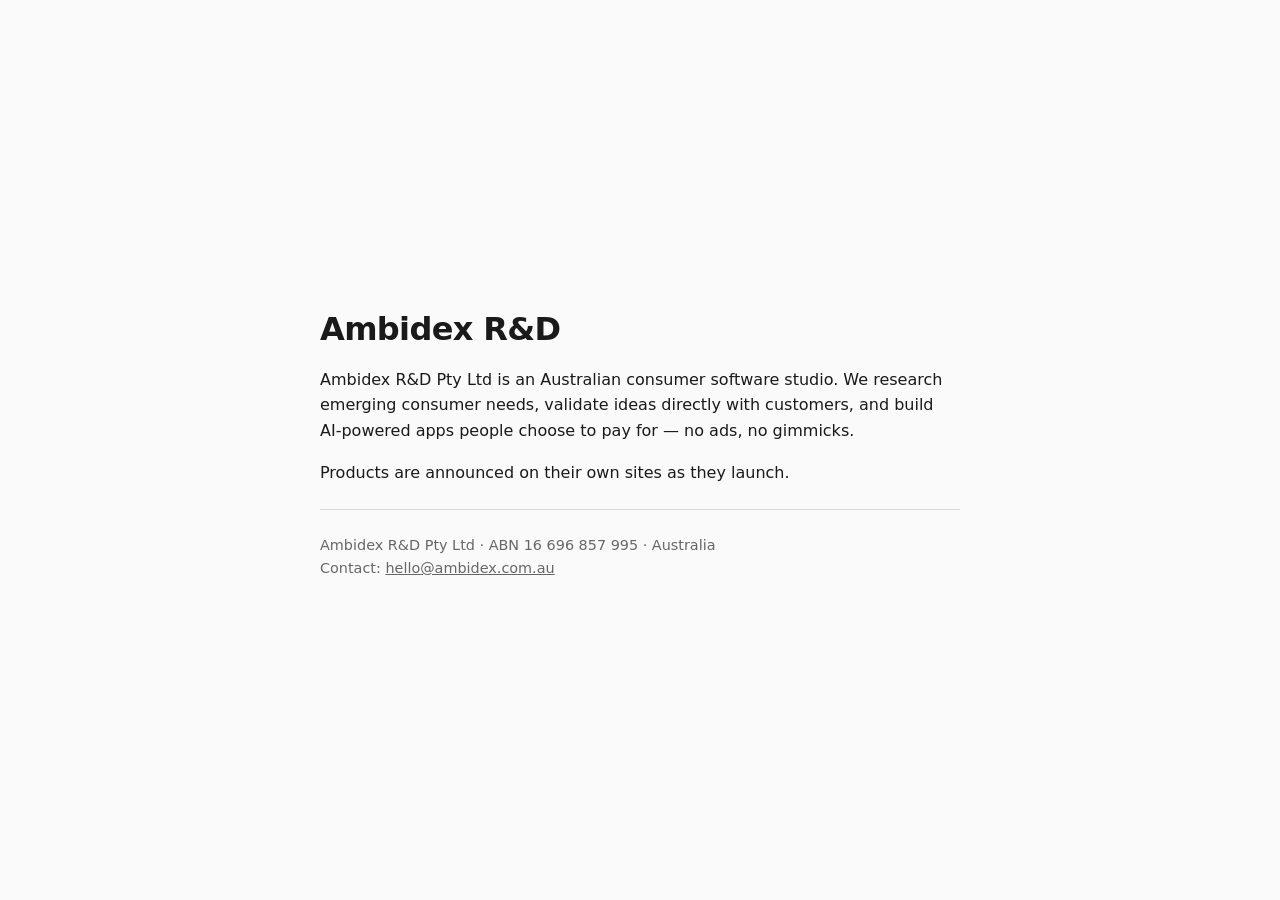
==== index.html @ 12a81c01 "Ambidex R&D company landing page Co-Authored-By: Claude Fable 5 <noreply@anthropic.com>" ====
<!DOCTYPE html>
<html lang="en">
<head>
<meta charset="utf-8">
<meta name="viewport" content="width=device-width, initial-scale=1">
<title>Ambidex R&D</title>
<meta name="description" content="Ambidex R&D Pty Ltd — an Australian consumer software studio. We research, validate, and build AI-powered consumer apps.">
<style>
  :root { color-scheme: light dark; }
  * { margin: 0; box-sizing: border-box; }
  body { font-family: system-ui, -apple-system, sans-serif; line-height: 1.6;
         display: flex; min-height: 100vh; align-items: center; justify-content: center;
         background: #fafafa; color: #1a1a1a; padding: 2rem; }
  @media (prefers-color-scheme: dark) { body { background: #111; color: #eee; } }
  main { max-width: 40rem; }
  h1 { font-size: 2rem; letter-spacing: -0.02em; margin-bottom: 0.75rem; }
  p { margin-bottom: 1rem; }
  .muted { opacity: 0.65; font-size: 0.9rem; }
  hr { border: none; border-top: 1px solid currentColor; opacity: 0.15; margin: 1.5rem 0; }
  a { color: inherit; }
</style>
</head>
<body>
<main>
  <h1>Ambidex R&amp;D</h1>
  <p>Ambidex R&amp;D Pty Ltd is an Australian consumer software studio. We research
     emerging consumer needs, validate ideas directly with customers, and build
     AI-powered apps people choose to pay for &mdash; no ads, no gimmicks.</p>
  <p>Products are announced on their own sites as they launch.</p>
  <hr>
  <p class="muted">Ambidex R&amp;D Pty Ltd &middot; ABN 16 696 857 995 &middot; Australia<br>
     Contact: <a href="mailto:hello@ambidex.com.au">hello@ambidex.com.au</a></p>
</main>
</body>
</html>
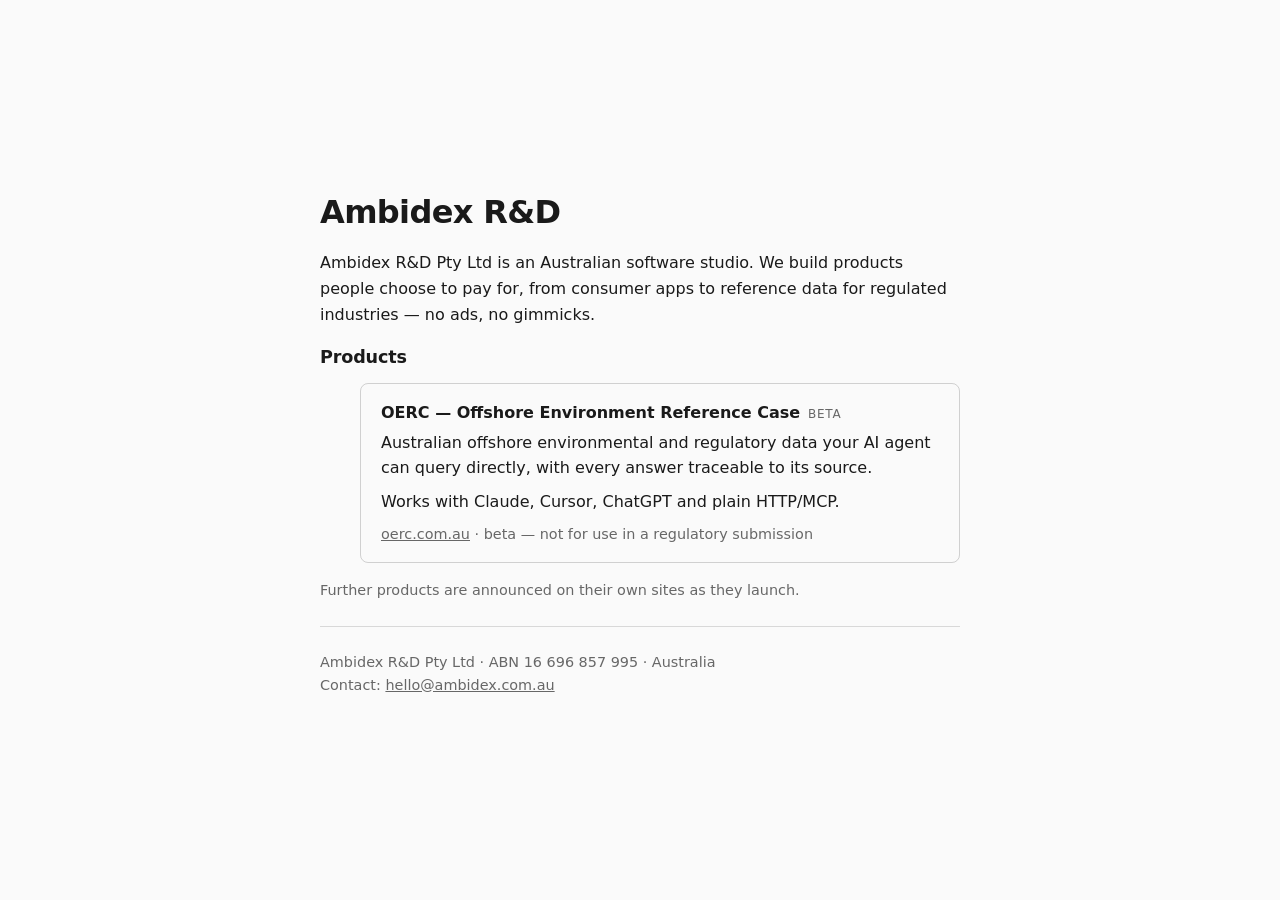
==== commit f8fc88e7: "Add Products section with OERC card; drop 'consumer software studio' - Positioning sentence now read" ====
--- a/index.html
+++ b/index.html
@@ -1,10 +1,10 @@
 <!DOCTYPE html>
-<html lang="en">
+<html lang="en-AU">
 <head>
 <meta charset="utf-8">
 <meta name="viewport" content="width=device-width, initial-scale=1">
 <title>Ambidex R&D</title>
-<meta name="description" content="Ambidex R&D Pty Ltd — an Australian consumer software studio. We research, validate, and build AI-powered consumer apps.">
+<meta name="description" content="Ambidex R&D Pty Ltd — an Australian software studio. We build products people choose to pay for, from consumer apps to reference data for regulated industries.">
 <style>
   :root { color-scheme: light dark; }
   * { margin: 0; box-sizing: border-box; }
@@ -14,8 +14,17 @@
   @media (prefers-color-scheme: dark) { body { background: #111; color: #eee; } }
   main { max-width: 40rem; }
   h1 { font-size: 2rem; letter-spacing: -0.02em; margin-bottom: 0.75rem; }
+  h2 { font-size: 1.1rem; letter-spacing: -0.01em; margin-bottom: 0.75rem; }
+  h3 { font-size: 1rem; margin-bottom: 0.25rem; }
   p { margin-bottom: 1rem; }
   .muted { opacity: 0.65; font-size: 0.9rem; }
+  .products { list-style: none; }
+  .product { border: 1px solid currentColor; border-radius: 0.5rem; padding: 1rem 1.25rem;
+             margin-bottom: 1rem; border-color: rgba(128, 128, 128, 0.35); }
+  .product p { margin-bottom: 0.5rem; }
+  .product p:last-child { margin-bottom: 0; }
+  .tag { font-size: 0.75rem; text-transform: uppercase; letter-spacing: 0.06em;
+         opacity: 0.65; margin-left: 0.5rem; font-weight: normal; }
   hr { border: none; border-top: 1px solid currentColor; opacity: 0.15; margin: 1.5rem 0; }
   a { color: inherit; }
 </style>
@@ -23,10 +32,22 @@
 <body>
 <main>
   <h1>Ambidex R&amp;D</h1>
-  <p>Ambidex R&amp;D Pty Ltd is an Australian consumer software studio. We research
-     emerging consumer needs, validate ideas directly with customers, and build
-     AI-powered apps people choose to pay for &mdash; no ads, no gimmicks.</p>
-  <p>Products are announced on their own sites as they launch.</p>
+  <p>Ambidex R&amp;D Pty Ltd is an Australian software studio. We build products
+     people choose to pay for, from consumer apps to reference data for regulated
+     industries &mdash; no ads, no gimmicks.</p>
+
+  <h2>Products</h2>
+  <ul class="products">
+    <li class="product">
+      <h3>OERC &mdash; Offshore Environment Reference Case<span class="tag">Beta</span></h3>
+      <p>Australian offshore environmental and regulatory data your AI agent can
+         query directly, with every answer traceable to its source.</p>
+      <p>Works with Claude, Cursor, ChatGPT and plain HTTP/MCP.</p>
+      <p class="muted"><a href="https://oerc.com.au">oerc.com.au</a> &middot;
+         beta &mdash; not for use in a regulatory submission</p>
+    </li>
+  </ul>
+  <p class="muted">Further products are announced on their own sites as they launch.</p>
   <hr>
   <p class="muted">Ambidex R&amp;D Pty Ltd &middot; ABN 16 696 857 995 &middot; Australia<br>
      Contact: <a href="mailto:hello@ambidex.com.au">hello@ambidex.com.au</a></p>
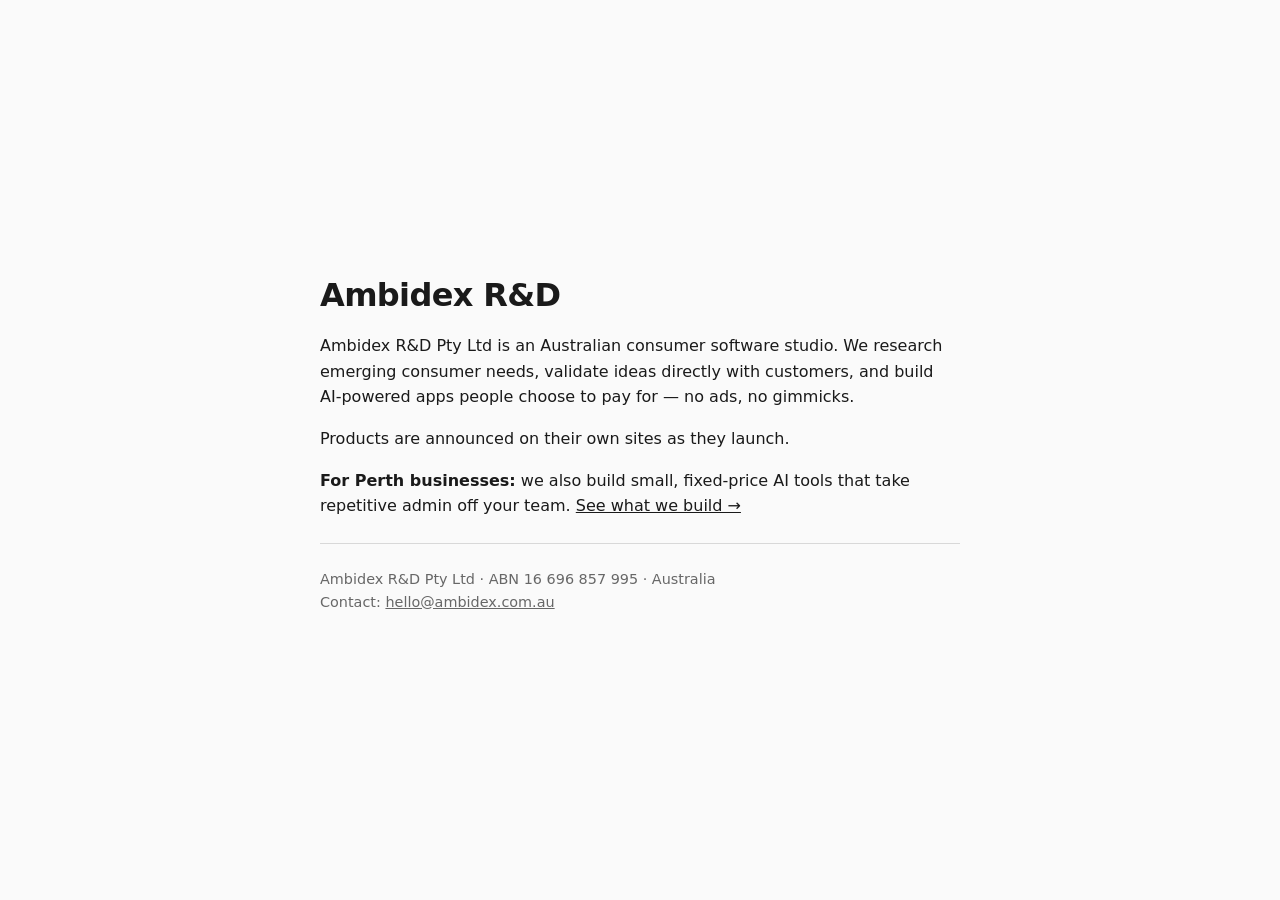
==== commit 29d3ea3a: "Add 'For Perth businesses' services page and link; add A brand mark favicon (prices commented out pe" ====
--- a/index.html
+++ b/index.html
@@ -1,10 +1,11 @@
 <!DOCTYPE html>
-<html lang="en-AU">
+<html lang="en">
 <head>
 <meta charset="utf-8">
 <meta name="viewport" content="width=device-width, initial-scale=1">
 <title>Ambidex R&D</title>
-<meta name="description" content="Ambidex R&D Pty Ltd — an Australian software studio. We build products people choose to pay for, from consumer apps to reference data for regulated industries.">
+<link rel="icon" type="image/png" href="/assets/ambidex-a.png">
+<meta name="description" content="Ambidex R&D Pty Ltd — an Australian consumer software studio. We research, validate, and build AI-powered consumer apps.">
 <style>
   :root { color-scheme: light dark; }
   * { margin: 0; box-sizing: border-box; }
@@ -14,17 +15,8 @@
   @media (prefers-color-scheme: dark) { body { background: #111; color: #eee; } }
   main { max-width: 40rem; }
   h1 { font-size: 2rem; letter-spacing: -0.02em; margin-bottom: 0.75rem; }
-  h2 { font-size: 1.1rem; letter-spacing: -0.01em; margin-bottom: 0.75rem; }
-  h3 { font-size: 1rem; margin-bottom: 0.25rem; }
   p { margin-bottom: 1rem; }
   .muted { opacity: 0.65; font-size: 0.9rem; }
-  .products { list-style: none; }
-  .product { border: 1px solid currentColor; border-radius: 0.5rem; padding: 1rem 1.25rem;
-             margin-bottom: 1rem; border-color: rgba(128, 128, 128, 0.35); }
-  .product p { margin-bottom: 0.5rem; }
-  .product p:last-child { margin-bottom: 0; }
-  .tag { font-size: 0.75rem; text-transform: uppercase; letter-spacing: 0.06em;
-         opacity: 0.65; margin-left: 0.5rem; font-weight: normal; }
   hr { border: none; border-top: 1px solid currentColor; opacity: 0.15; margin: 1.5rem 0; }
   a { color: inherit; }
 </style>
@@ -32,22 +24,12 @@
 <body>
 <main>
   <h1>Ambidex R&amp;D</h1>
-  <p>Ambidex R&amp;D Pty Ltd is an Australian software studio. We build products
-     people choose to pay for, from consumer apps to reference data for regulated
-     industries &mdash; no ads, no gimmicks.</p>
-
-  <h2>Products</h2>
-  <ul class="products">
-    <li class="product">
-      <h3>OERC &mdash; Offshore Environment Reference Case<span class="tag">Beta</span></h3>
-      <p>Australian offshore environmental and regulatory data your AI agent can
-         query directly, with every answer traceable to its source.</p>
-      <p>Works with Claude, Cursor, ChatGPT and plain HTTP/MCP.</p>
-      <p class="muted"><a href="https://oerc.com.au">oerc.com.au</a> &middot;
-         beta &mdash; not for use in a regulatory submission</p>
-    </li>
-  </ul>
-  <p class="muted">Further products are announced on their own sites as they launch.</p>
+  <p>Ambidex R&amp;D Pty Ltd is an Australian consumer software studio. We research
+     emerging consumer needs, validate ideas directly with customers, and build
+     AI-powered apps people choose to pay for &mdash; no ads, no gimmicks.</p>
+  <p>Products are announced on their own sites as they launch.</p>
+  <p><strong>For Perth businesses:</strong> we also build small, fixed-price AI tools
+     that take repetitive admin off your team. <a href="/services.html">See what we build &rarr;</a></p>
   <hr>
   <p class="muted">Ambidex R&amp;D Pty Ltd &middot; ABN 16 696 857 995 &middot; Australia<br>
      Contact: <a href="mailto:hello@ambidex.com.au">hello@ambidex.com.au</a></p>
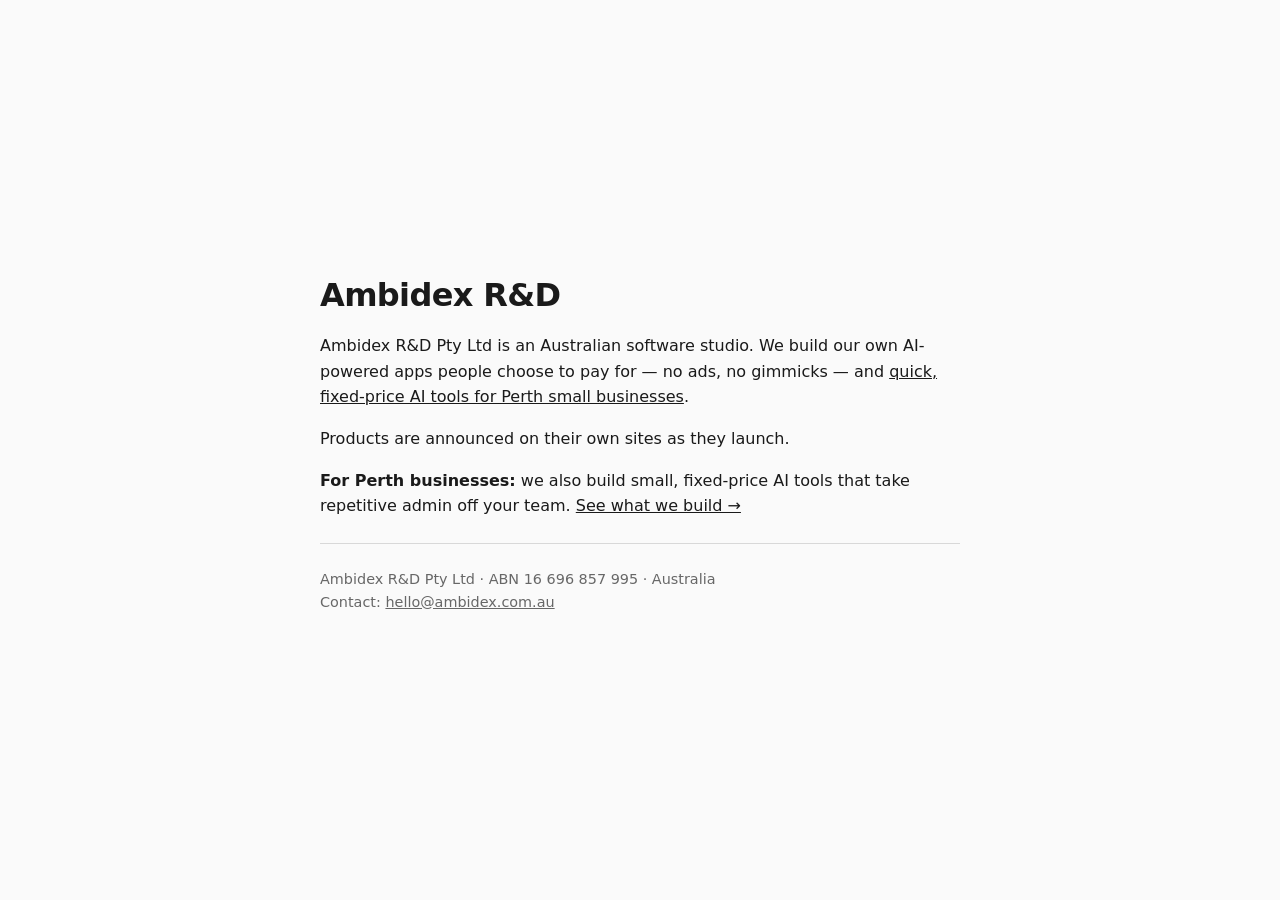
==== commit 2f205198: "Broaden homepage intro; add Who you'll work with" ====
--- a/index.html
+++ b/index.html
@@ -24,9 +24,9 @@
 <body>
 <main>
   <h1>Ambidex R&amp;D</h1>
-  <p>Ambidex R&amp;D Pty Ltd is an Australian consumer software studio. We research
-     emerging consumer needs, validate ideas directly with customers, and build
-     AI-powered apps people choose to pay for &mdash; no ads, no gimmicks.</p>
+  <p>Ambidex R&amp;D Pty Ltd is an Australian software studio. We build our own
+     AI-powered apps people choose to pay for &mdash; no ads, no gimmicks &mdash; and
+     <a href="/services.html">quick, fixed-price AI tools for Perth small businesses</a>.</p>
   <p>Products are announced on their own sites as they launch.</p>
   <p><strong>For Perth businesses:</strong> we also build small, fixed-price AI tools
      that take repetitive admin off your team. <a href="/services.html">See what we build &rarr;</a></p>
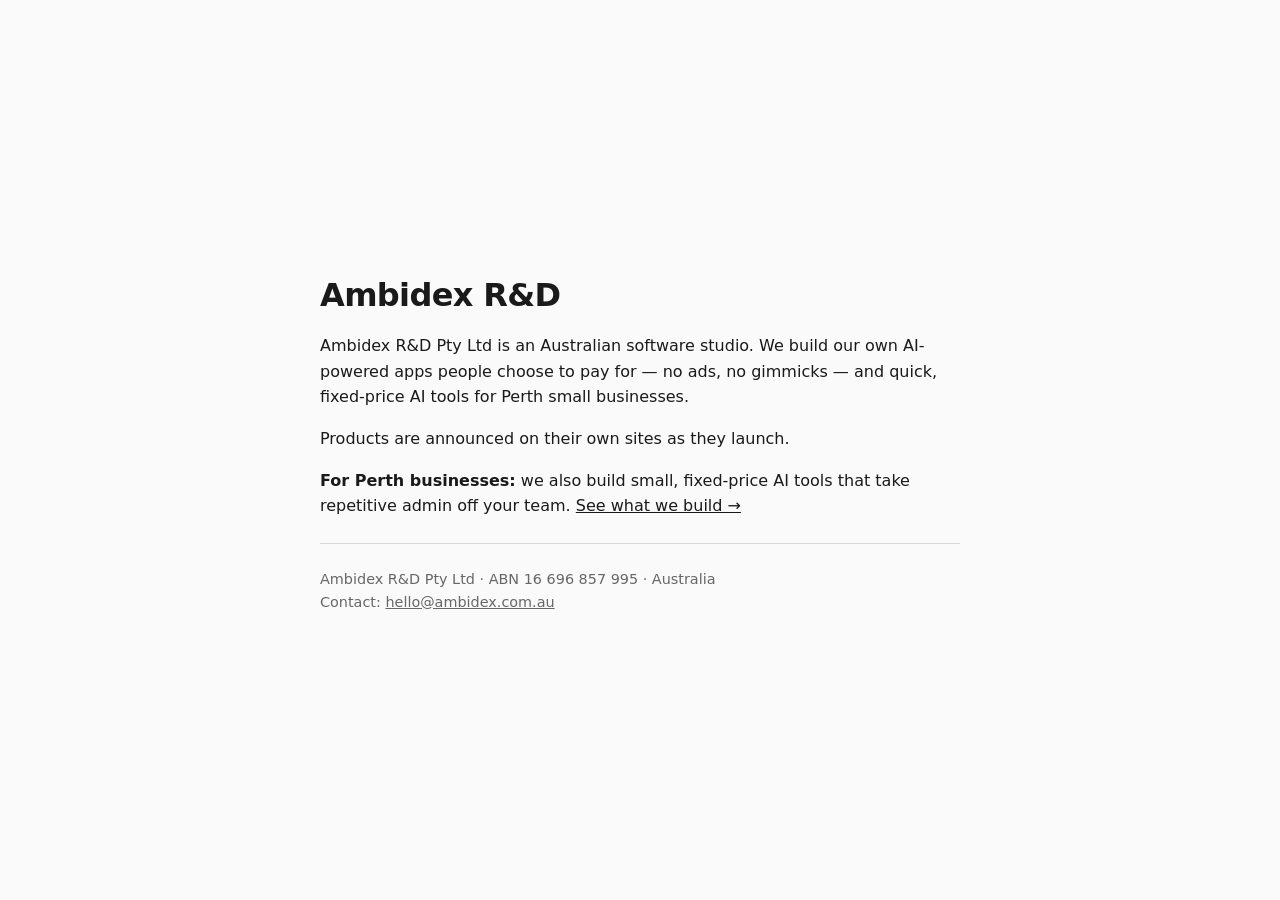
==== commit 0af7b645: "One services link on homepage; update meta description" ====
--- a/index.html
+++ b/index.html
@@ -5,7 +5,7 @@
 <meta name="viewport" content="width=device-width, initial-scale=1">
 <title>Ambidex R&D</title>
 <link rel="icon" type="image/png" href="/assets/ambidex-a.png">
-<meta name="description" content="Ambidex R&D Pty Ltd — an Australian consumer software studio. We research, validate, and build AI-powered consumer apps.">
+<meta name="description" content="Ambidex R&D Pty Ltd — an Australian software studio. We build our own AI-powered apps and quick, fixed-price AI tools for Perth small businesses.">
 <style>
   :root { color-scheme: light dark; }
   * { margin: 0; box-sizing: border-box; }
@@ -26,7 +26,7 @@
   <h1>Ambidex R&amp;D</h1>
   <p>Ambidex R&amp;D Pty Ltd is an Australian software studio. We build our own
      AI-powered apps people choose to pay for &mdash; no ads, no gimmicks &mdash; and
-     <a href="/services.html">quick, fixed-price AI tools for Perth small businesses</a>.</p>
+     quick, fixed-price AI tools for Perth small businesses.</p>
   <p>Products are announced on their own sites as they launch.</p>
   <p><strong>For Perth businesses:</strong> we also build small, fixed-price AI tools
      that take repetitive admin off your team. <a href="/services.html">See what we build &rarr;</a></p>
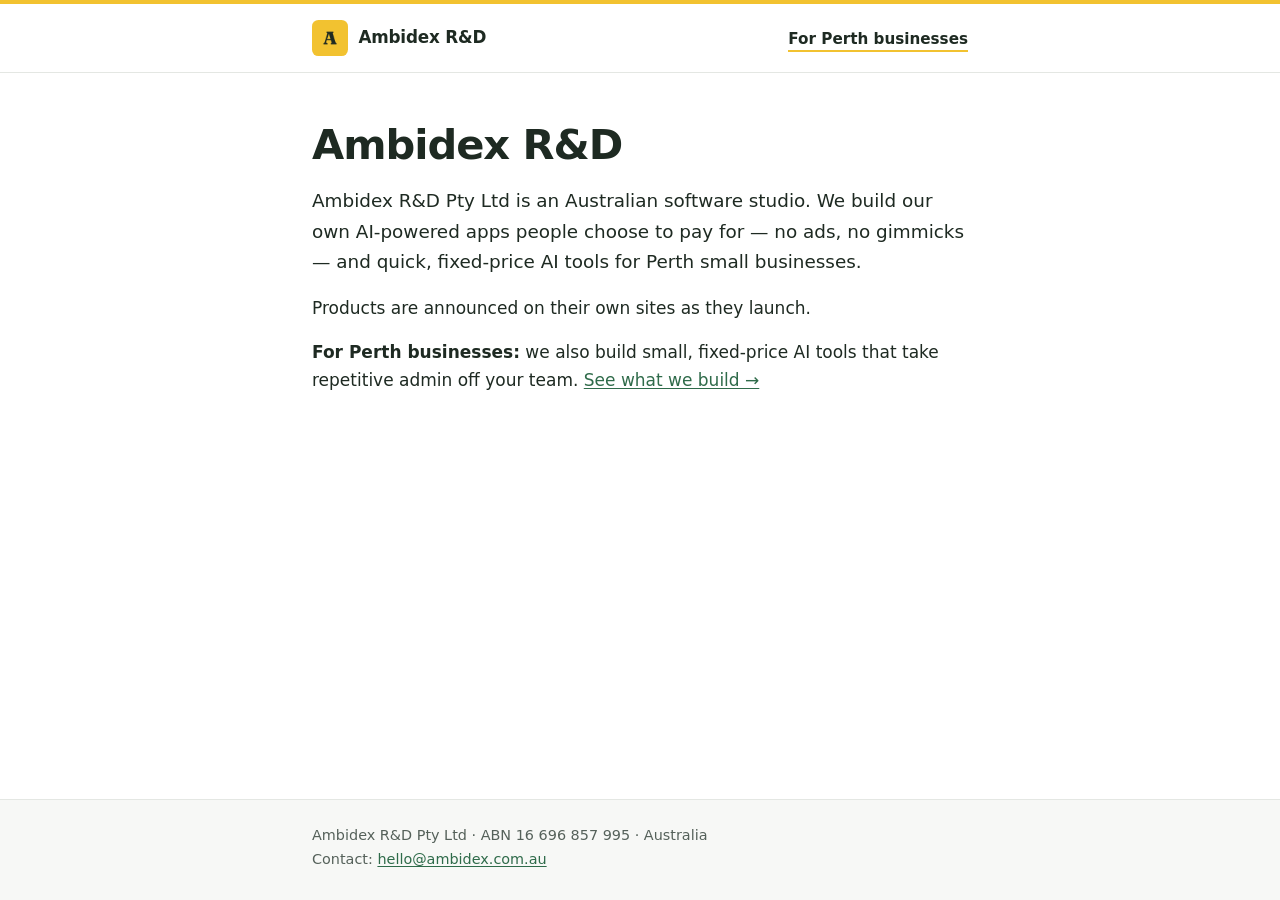
==== commit 244b32c2: "Light theme with brand colours and logo; update How it works step 1 and scoping line" ====
--- a/index.html
+++ b/index.html
@@ -1,38 +1,30 @@
 <!DOCTYPE html>
-<html lang="en">
+<html lang="en-AU">
 <head>
 <meta charset="utf-8">
 <meta name="viewport" content="width=device-width, initial-scale=1">
 <title>Ambidex R&D</title>
 <link rel="icon" type="image/png" href="/assets/ambidex-a.png">
 <meta name="description" content="Ambidex R&D Pty Ltd — an Australian software studio. We build our own AI-powered apps and quick, fixed-price AI tools for Perth small businesses.">
-<style>
-  :root { color-scheme: light dark; }
-  * { margin: 0; box-sizing: border-box; }
-  body { font-family: system-ui, -apple-system, sans-serif; line-height: 1.6;
-         display: flex; min-height: 100vh; align-items: center; justify-content: center;
-         background: #fafafa; color: #1a1a1a; padding: 2rem; }
-  @media (prefers-color-scheme: dark) { body { background: #111; color: #eee; } }
-  main { max-width: 40rem; }
-  h1 { font-size: 2rem; letter-spacing: -0.02em; margin-bottom: 0.75rem; }
-  p { margin-bottom: 1rem; }
-  .muted { opacity: 0.65; font-size: 0.9rem; }
-  hr { border: none; border-top: 1px solid currentColor; opacity: 0.15; margin: 1.5rem 0; }
-  a { color: inherit; }
-</style>
+<link rel="stylesheet" href="/assets/site.css">
 </head>
 <body>
-<main>
+<header class="site-header"><div class="wrap">
+  <a class="brand" href="/"><img src="/assets/ambidex-a.png" alt="" width="36" height="36">Ambidex R&amp;D</a>
+  <nav class="nav"><a href="/services.html">For Perth businesses</a></nav>
+</div></header>
+<main><div class="wrap">
   <h1>Ambidex R&amp;D</h1>
-  <p>Ambidex R&amp;D Pty Ltd is an Australian software studio. We build our own
+  <p class="lead">Ambidex R&amp;D Pty Ltd is an Australian software studio. We build our own
      AI-powered apps people choose to pay for &mdash; no ads, no gimmicks &mdash; and
      quick, fixed-price AI tools for Perth small businesses.</p>
   <p>Products are announced on their own sites as they launch.</p>
   <p><strong>For Perth businesses:</strong> we also build small, fixed-price AI tools
      that take repetitive admin off your team. <a href="/services.html">See what we build &rarr;</a></p>
-  <hr>
-  <p class="muted">Ambidex R&amp;D Pty Ltd &middot; ABN 16 696 857 995 &middot; Australia<br>
+</div></main>
+<footer class="site-footer"><div class="wrap">
+  <p>Ambidex R&amp;D Pty Ltd &middot; ABN 16 696 857 995 &middot; Australia<br>
      Contact: <a href="mailto:hello@ambidex.com.au">hello@ambidex.com.au</a></p>
-</main>
+</div></footer>
 </body>
 </html>
--- a/assets/site.css
+++ b/assets/site.css
@@ -0,0 +1,63 @@
+/* Ambidex R&D: light theme.
+   Text #1E2A22 on white 14.9:1 | link green #2F6B4A on white 6.32:1 | muted #55615A on white 6.47:1
+   Button text #1E2A22 on yellow #F2C230 8.89:1 | #6FAF8A and #F2C230 are decorative only (not used for text on white). */
+:root {
+  color-scheme: light;
+  --ink: #1E2A22; --muted: #55615A; --yellow: #F2C230; --green: #6FAF8A;
+  --link: #2F6B4A; --link-hover: #24533A; --line: #E4E7E3; --soft: #F7F8F6;
+}
+* { margin: 0; box-sizing: border-box; }
+html { background: #fff; }
+body { font-family: system-ui, -apple-system, "Segoe UI", Roboto, sans-serif;
+       font-size: 1.0625rem; line-height: 1.65; color: var(--ink); background: #fff;
+       border-top: 4px solid var(--yellow);
+       min-height: 100vh; display: flex; flex-direction: column; }
+.wrap { width: 100%; max-width: 44rem; margin: 0 auto; padding: 0 1.5rem; }
+
+.site-header { border-bottom: 1px solid var(--line); }
+.site-header .wrap { display: flex; align-items: center; justify-content: space-between;
+                     gap: 1rem; padding-top: 1rem; padding-bottom: 1rem; }
+.brand { display: inline-flex; align-items: center; gap: 0.65rem; color: var(--ink);
+         text-decoration: none; font-weight: 700; font-size: 1.05rem; letter-spacing: -0.01em; }
+.brand img { width: 2.25rem; height: 2.25rem; border-radius: 0.4rem; display: block; }
+.nav a { color: var(--ink); text-decoration: none; font-weight: 600; font-size: 0.95rem;
+         padding-bottom: 2px; border-bottom: 2px solid var(--yellow); }
+.nav a:hover { color: var(--link); }
+
+main { flex: 1; padding: 3rem 0 3.5rem; }
+h1 { font-size: clamp(1.9rem, 4.5vw, 2.6rem); line-height: 1.15; letter-spacing: -0.025em;
+     margin-bottom: 1.1rem; }
+h2 { font-size: 1.3rem; letter-spacing: -0.015em; line-height: 1.3; margin: 2.75rem 0 0.9rem; }
+h2::after { content: ""; display: block; width: 2.5rem; height: 3px; margin-top: 0.45rem;
+            background: var(--green); border-radius: 2px; }
+h3 { font-size: 1.05rem; margin: 1.6rem 0 0.4rem; }
+p { margin-bottom: 1rem; }
+.lead { font-size: 1.15rem; }
+ul, ol { margin: 0 0 1rem 1.3rem; }
+li { margin-bottom: 0.5rem; padding-left: 0.2rem; }
+a { color: var(--link); text-underline-offset: 2px; }
+a:hover { color: var(--link-hover); }
+strong { font-weight: 650; }
+
+.btn { display: inline-block; margin: 0.5rem 0 1rem; padding: 0.75rem 1.3rem;
+       background: var(--yellow); color: var(--ink); border-radius: 0.45rem;
+       font-weight: 700; text-decoration: none; box-shadow: 0 1px 0 rgba(30,42,34,0.15); }
+.btn:hover { background: #E5B520; color: var(--ink); }
+.btn:focus-visible, a:focus-visible { outline: 3px solid var(--link); outline-offset: 2px; }
+
+.about { display: flex; gap: 1.1rem; align-items: flex-start; background: var(--soft);
+         border: 1px solid var(--line); border-radius: 0.6rem; padding: 1.25rem; }
+.about img { width: 96px; height: 96px; border-radius: 50%; object-fit: cover; flex: none; }
+.about p:last-child { margin-bottom: 0; }
+
+.site-footer { background: var(--soft); border-top: 1px solid var(--line);
+               color: var(--muted); font-size: 0.9rem; }
+.site-footer .wrap { padding-top: 1.5rem; padding-bottom: 1.75rem; }
+.site-footer p { margin: 0; }
+
+@media (max-width: 520px) {
+  body { font-size: 1rem; }
+  main { padding: 2.25rem 0 2.5rem; }
+  .about { flex-direction: column; }
+  .nav a { font-size: 0.9rem; }
+}
